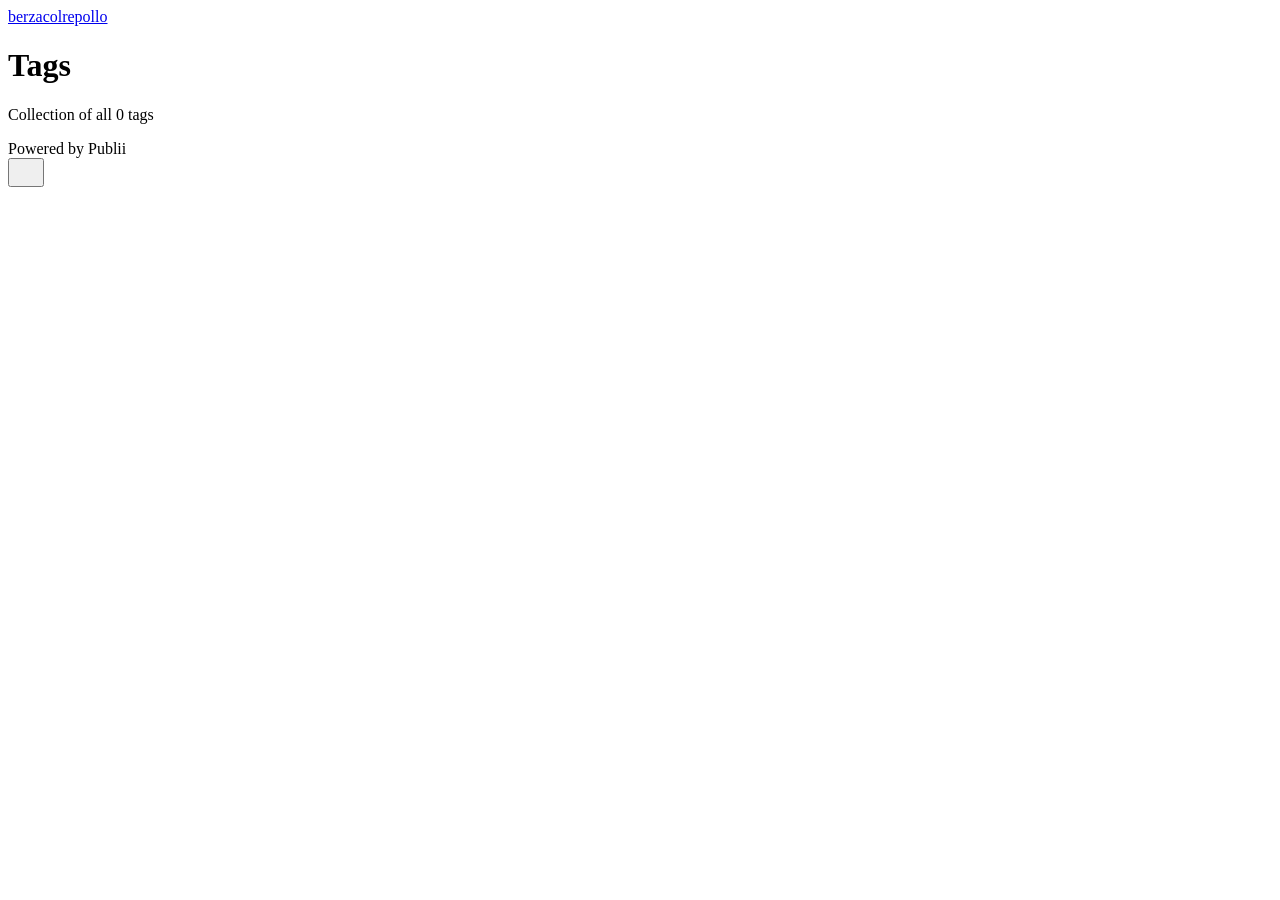
==== tags/index.html @ 04199eef "Updated from Publii" ====
<!DOCTYPE html><html lang="en-gb"><head><meta charset="utf-8"><meta http-equiv="X-UA-Compatible" content="IE=edge"><meta name="viewport" content="width=device-width,initial-scale=1"><title>All tags - berzacolrepollo</title><meta name="robots" content="noindex, follow"><meta name="generator" content="Publii Open-Source CMS for Static Site"><link rel="alternate" type="application/atom+xml" href="https://berzacolrepollo.github.io/berzacolrepollo.com/feed.xml" title="berzacolrepollo - RSS"><link rel="alternate" type="application/json" href="https://berzacolrepollo.github.io/berzacolrepollo.com/feed.json" title="berzacolrepollo - JSON"><meta property="og:title" content="berzacolrepollo"><meta property="og:site_name" content="berzacolrepollo"><meta property="og:description" content=""><meta property="og:url" content="https://berzacolrepollo.github.io/berzacolrepollo.com/tags/"><meta property="og:type" content="website"><link rel="stylesheet" href="https://berzacolrepollo.github.io/berzacolrepollo.com/assets/css/style.css?v=a0ba884548820066dfadd8416036abba"><script type="application/ld+json">{"@context":"http://schema.org","@type":"Organization","name":"berzacolrepollo","url":"https://berzacolrepollo.github.io/berzacolrepollo.com/"}</script><noscript><style>img[loading] {
                    opacity: 1;
                }</style></noscript></head><body class="tags-template"><header class="top js-header"><a class="logo" href="https://berzacolrepollo.github.io/berzacolrepollo.com/">berzacolrepollo</a></header><main class="page page--tags"><div class="hero hero--noimage"><header class="hero__content"><div class="wrapper"><h1>Tags</h1><p class="page__desc">Collection of all 0 tags</p></div></header></div><div class="wrapper"><ul class="feed feed--grid"></ul></div></main><footer class="footer"><div class="wrapper"><div class="footer__copyright">Powered by Publii</div><button id="backToTop" class="footer__bttop" aria-label="Back to top" title="Back to top"><svg width="20" height="20"><use xlink:href="https://berzacolrepollo.github.io/berzacolrepollo.com/assets/svg/svg-map.svg#toparrow"/></svg></button></div></footer><script defer="defer" src="https://berzacolrepollo.github.io/berzacolrepollo.com/assets/js/scripts.min.js?v=dafec4f87fead6718cb125f0b0fc8441"></script><script>window.publiiThemeMenuConfig={mobileMenuMode:'sidebar',animationSpeed:300,submenuWidth: 'auto',doubleClickTime:500,mobileMenuExpandableSubmenus:true,relatedContainerForOverlayMenuSelector:'.top'};</script><script>var images = document.querySelectorAll('img[loading]');
        for (var i = 0; i < images.length; i++) {
            if (images[i].complete) {
                images[i].classList.add('is-loaded');
            } else {
                images[i].addEventListener('load', function () {
                    this.classList.add('is-loaded');
                }, false);
            }
        }</script></body></html>
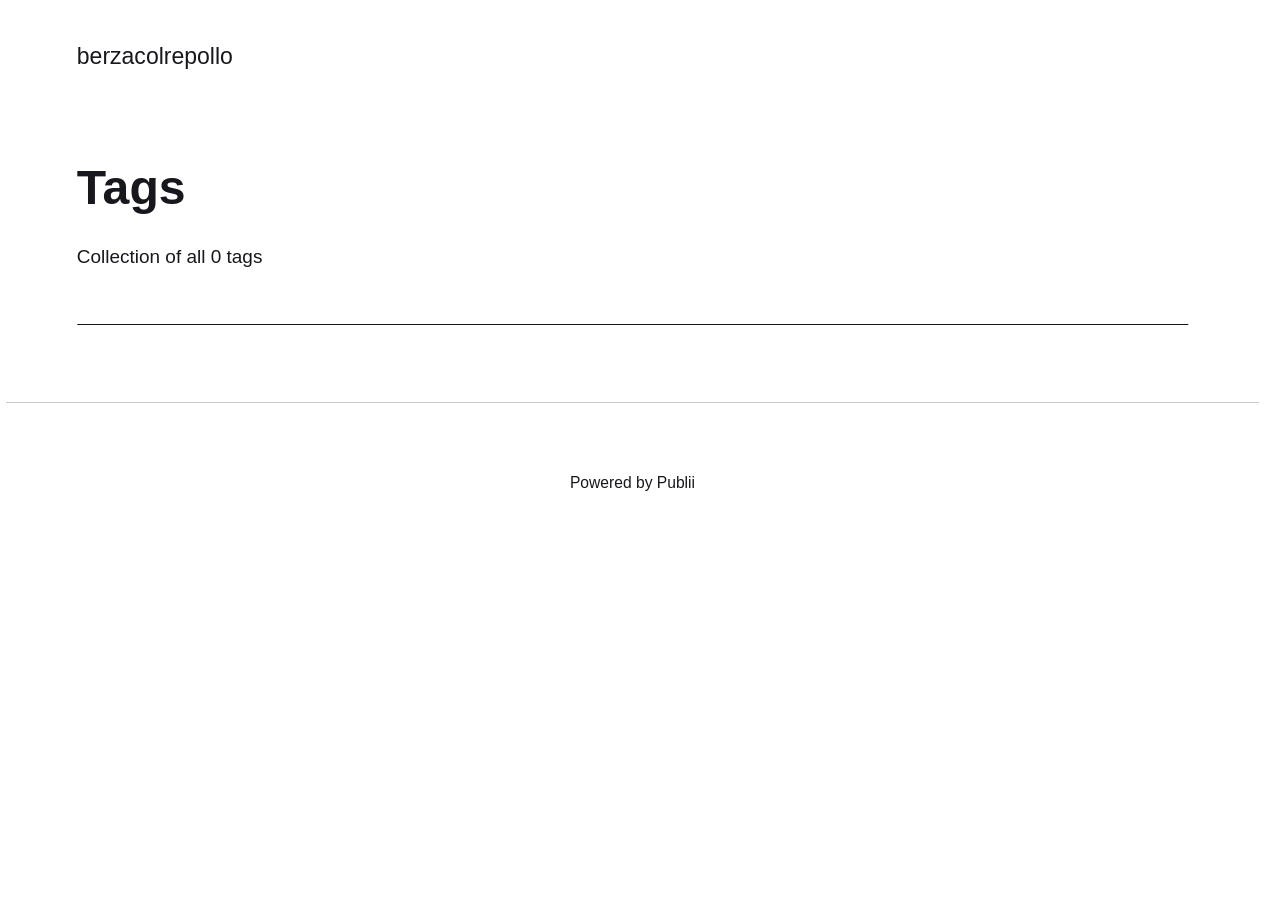
==== commit 42b92fbc: "Updated from Publii" ====
--- a/tags/index.html
+++ b/tags/index.html
@@ -1,6 +1,6 @@
-<!DOCTYPE html><html lang="en-gb"><head><meta charset="utf-8"><meta http-equiv="X-UA-Compatible" content="IE=edge"><meta name="viewport" content="width=device-width,initial-scale=1"><title>All tags - berzacolrepollo</title><meta name="robots" content="noindex, follow"><meta name="generator" content="Publii Open-Source CMS for Static Site"><link rel="alternate" type="application/atom+xml" href="https://berzacolrepollo.github.io/berzacolrepollo.com/feed.xml" title="berzacolrepollo - RSS"><link rel="alternate" type="application/json" href="https://berzacolrepollo.github.io/berzacolrepollo.com/feed.json" title="berzacolrepollo - JSON"><meta property="og:title" content="berzacolrepollo"><meta property="og:site_name" content="berzacolrepollo"><meta property="og:description" content=""><meta property="og:url" content="https://berzacolrepollo.github.io/berzacolrepollo.com/tags/"><meta property="og:type" content="website"><link rel="stylesheet" href="https://berzacolrepollo.github.io/berzacolrepollo.com/assets/css/style.css?v=a0ba884548820066dfadd8416036abba"><script type="application/ld+json">{"@context":"http://schema.org","@type":"Organization","name":"berzacolrepollo","url":"https://berzacolrepollo.github.io/berzacolrepollo.com/"}</script><noscript><style>img[loading] {
+<!DOCTYPE html><html lang="en-gb"><head><meta charset="utf-8"><meta http-equiv="X-UA-Compatible" content="IE=edge"><meta name="viewport" content="width=device-width,initial-scale=1"><title>All tags - berzacolrepollo</title><meta name="robots" content="noindex, follow"><meta name="generator" content="Publii Open-Source CMS for Static Site"><link rel="alternate" type="application/atom+xml" href="https://berzacolrepollo.github.io/feed.xml" title="berzacolrepollo - RSS"><link rel="alternate" type="application/json" href="https://berzacolrepollo.github.io/feed.json" title="berzacolrepollo - JSON"><meta property="og:title" content="berzacolrepollo"><meta property="og:site_name" content="berzacolrepollo"><meta property="og:description" content=""><meta property="og:url" content="https://berzacolrepollo.github.io/tags/"><meta property="og:type" content="website"><link rel="stylesheet" href="https://berzacolrepollo.github.io/assets/css/style.css?v=a0ba884548820066dfadd8416036abba"><script type="application/ld+json">{"@context":"http://schema.org","@type":"Organization","name":"berzacolrepollo","url":"https://berzacolrepollo.github.io/"}</script><noscript><style>img[loading] {
                     opacity: 1;
-                }</style></noscript></head><body class="tags-template"><header class="top js-header"><a class="logo" href="https://berzacolrepollo.github.io/berzacolrepollo.com/">berzacolrepollo</a></header><main class="page page--tags"><div class="hero hero--noimage"><header class="hero__content"><div class="wrapper"><h1>Tags</h1><p class="page__desc">Collection of all 0 tags</p></div></header></div><div class="wrapper"><ul class="feed feed--grid"></ul></div></main><footer class="footer"><div class="wrapper"><div class="footer__copyright">Powered by Publii</div><button id="backToTop" class="footer__bttop" aria-label="Back to top" title="Back to top"><svg width="20" height="20"><use xlink:href="https://berzacolrepollo.github.io/berzacolrepollo.com/assets/svg/svg-map.svg#toparrow"/></svg></button></div></footer><script defer="defer" src="https://berzacolrepollo.github.io/berzacolrepollo.com/assets/js/scripts.min.js?v=dafec4f87fead6718cb125f0b0fc8441"></script><script>window.publiiThemeMenuConfig={mobileMenuMode:'sidebar',animationSpeed:300,submenuWidth: 'auto',doubleClickTime:500,mobileMenuExpandableSubmenus:true,relatedContainerForOverlayMenuSelector:'.top'};</script><script>var images = document.querySelectorAll('img[loading]');
+                }</style></noscript></head><body class="tags-template"><header class="top js-header"><a class="logo" href="https://berzacolrepollo.github.io/">berzacolrepollo</a></header><main class="page page--tags"><div class="hero hero--noimage"><header class="hero__content"><div class="wrapper"><h1>Tags</h1><p class="page__desc">Collection of all 0 tags</p></div></header></div><div class="wrapper"><ul class="feed feed--grid"></ul></div></main><footer class="footer"><div class="wrapper"><div class="footer__copyright">Powered by Publii</div><button id="backToTop" class="footer__bttop" aria-label="Back to top" title="Back to top"><svg width="20" height="20"><use xlink:href="https://berzacolrepollo.github.io/assets/svg/svg-map.svg#toparrow"/></svg></button></div></footer><script defer="defer" src="https://berzacolrepollo.github.io/assets/js/scripts.min.js?v=dafec4f87fead6718cb125f0b0fc8441"></script><script>window.publiiThemeMenuConfig={mobileMenuMode:'sidebar',animationSpeed:300,submenuWidth: 'auto',doubleClickTime:500,mobileMenuExpandableSubmenus:true,relatedContainerForOverlayMenuSelector:'.top'};</script><script>var images = document.querySelectorAll('img[loading]');
         for (var i = 0; i < images.length; i++) {
             if (images[i].complete) {
                 images[i].classList.add('is-loaded');
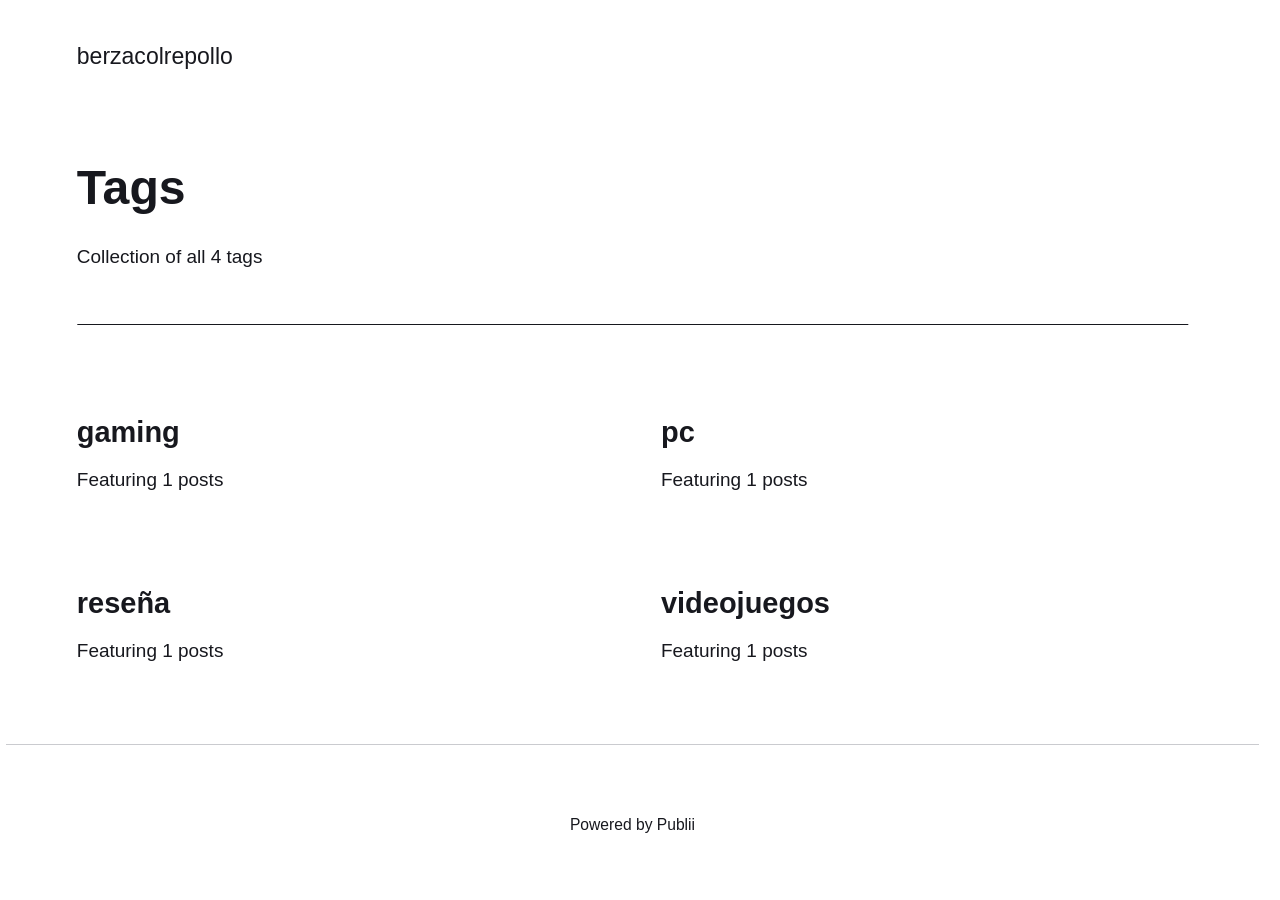
==== commit 2d26119c: "Updated from Publii" ====
--- a/tags/index.html
+++ b/tags/index.html
@@ -1,6 +1,6 @@
 <!DOCTYPE html><html lang="en-gb"><head><meta charset="utf-8"><meta http-equiv="X-UA-Compatible" content="IE=edge"><meta name="viewport" content="width=device-width,initial-scale=1"><title>All tags - berzacolrepollo</title><meta name="robots" content="noindex, follow"><meta name="generator" content="Publii Open-Source CMS for Static Site"><link rel="alternate" type="application/atom+xml" href="https://berzacolrepollo.github.io/feed.xml" title="berzacolrepollo - RSS"><link rel="alternate" type="application/json" href="https://berzacolrepollo.github.io/feed.json" title="berzacolrepollo - JSON"><meta property="og:title" content="berzacolrepollo"><meta property="og:site_name" content="berzacolrepollo"><meta property="og:description" content=""><meta property="og:url" content="https://berzacolrepollo.github.io/tags/"><meta property="og:type" content="website"><link rel="stylesheet" href="https://berzacolrepollo.github.io/assets/css/style.css?v=a0ba884548820066dfadd8416036abba"><script type="application/ld+json">{"@context":"http://schema.org","@type":"Organization","name":"berzacolrepollo","url":"https://berzacolrepollo.github.io/"}</script><noscript><style>img[loading] {
                     opacity: 1;
-                }</style></noscript></head><body class="tags-template"><header class="top js-header"><a class="logo" href="https://berzacolrepollo.github.io/">berzacolrepollo</a></header><main class="page page--tags"><div class="hero hero--noimage"><header class="hero__content"><div class="wrapper"><h1>Tags</h1><p class="page__desc">Collection of all 0 tags</p></div></header></div><div class="wrapper"><ul class="feed feed--grid"></ul></div></main><footer class="footer"><div class="wrapper"><div class="footer__copyright">Powered by Publii</div><button id="backToTop" class="footer__bttop" aria-label="Back to top" title="Back to top"><svg width="20" height="20"><use xlink:href="https://berzacolrepollo.github.io/assets/svg/svg-map.svg#toparrow"/></svg></button></div></footer><script defer="defer" src="https://berzacolrepollo.github.io/assets/js/scripts.min.js?v=dafec4f87fead6718cb125f0b0fc8441"></script><script>window.publiiThemeMenuConfig={mobileMenuMode:'sidebar',animationSpeed:300,submenuWidth: 'auto',doubleClickTime:500,mobileMenuExpandableSubmenus:true,relatedContainerForOverlayMenuSelector:'.top'};</script><script>var images = document.querySelectorAll('img[loading]');
+                }</style></noscript></head><body class="tags-template"><header class="top js-header"><a class="logo" href="https://berzacolrepollo.github.io/">berzacolrepollo</a></header><main class="page page--tags"><div class="hero hero--noimage"><header class="hero__content"><div class="wrapper"><h1>Tags</h1><p class="page__desc">Collection of all 4 tags</p></div></header></div><div class="wrapper"><ul class="feed feed--grid"><li class="feed__item"><div class="feed__content"><h2 class="h3"><a href="https://berzacolrepollo.github.io/tags/gaming/">gaming</a></h2><p>Featuring 1 posts</p></div></li><li class="feed__item"><div class="feed__content"><h2 class="h3"><a href="https://berzacolrepollo.github.io/tags/pc/">pc</a></h2><p>Featuring 1 posts</p></div></li><li class="feed__item"><div class="feed__content"><h2 class="h3"><a href="https://berzacolrepollo.github.io/tags/resena/">reseña</a></h2><p>Featuring 1 posts</p></div></li><li class="feed__item"><div class="feed__content"><h2 class="h3"><a href="https://berzacolrepollo.github.io/tags/videojuegos/">videojuegos</a></h2><p>Featuring 1 posts</p></div></li></ul></div></main><footer class="footer"><div class="wrapper"><div class="footer__copyright">Powered by Publii</div><button id="backToTop" class="footer__bttop" aria-label="Back to top" title="Back to top"><svg width="20" height="20"><use xlink:href="https://berzacolrepollo.github.io/assets/svg/svg-map.svg#toparrow"/></svg></button></div></footer><script defer="defer" src="https://berzacolrepollo.github.io/assets/js/scripts.min.js?v=dafec4f87fead6718cb125f0b0fc8441"></script><script>window.publiiThemeMenuConfig={mobileMenuMode:'sidebar',animationSpeed:300,submenuWidth: 'auto',doubleClickTime:500,mobileMenuExpandableSubmenus:true,relatedContainerForOverlayMenuSelector:'.top'};</script><script>var images = document.querySelectorAll('img[loading]');
         for (var i = 0; i < images.length; i++) {
             if (images[i].complete) {
                 images[i].classList.add('is-loaded');
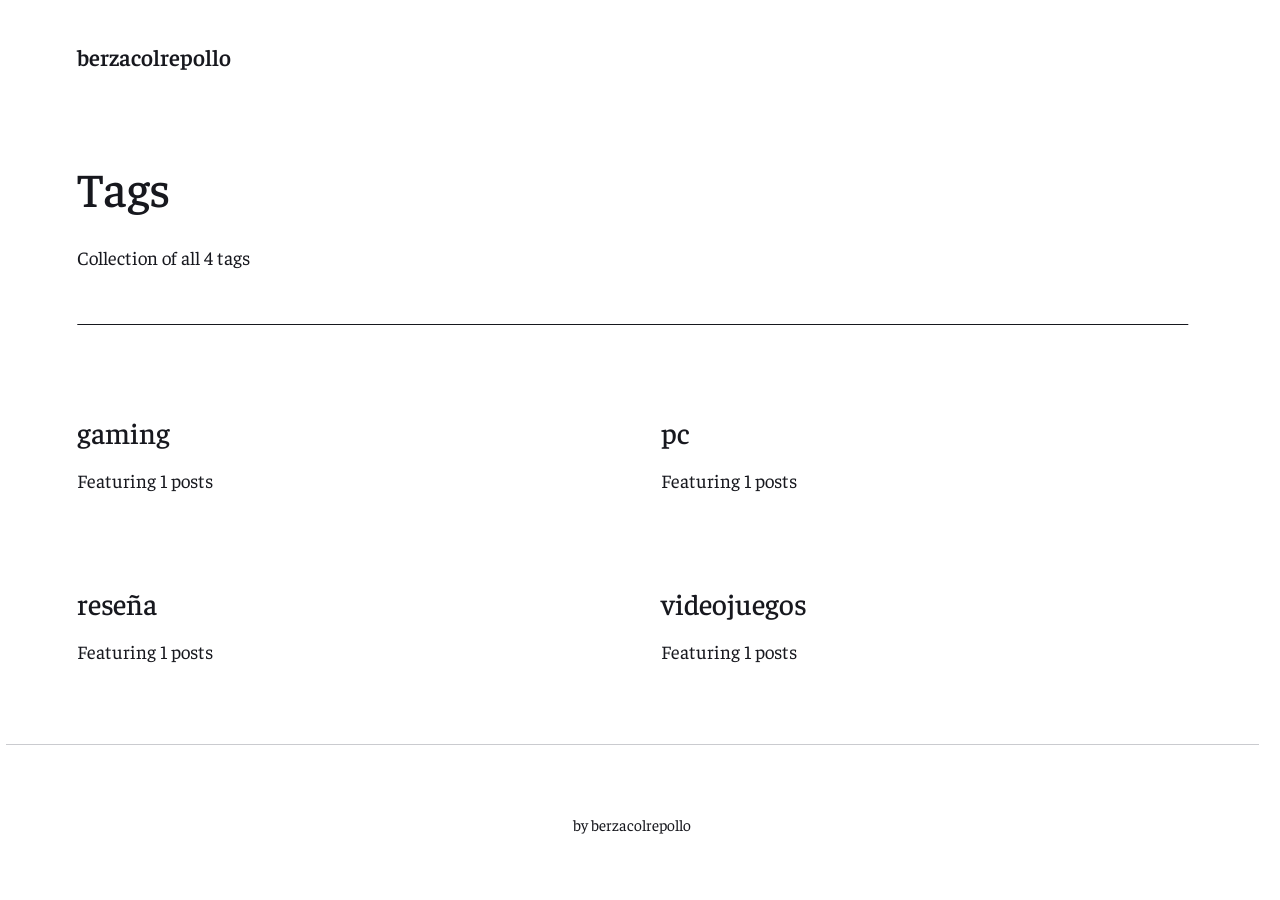
==== commit 273c3023: "Updated from Publii" ====
--- a/tags/index.html
+++ b/tags/index.html
@@ -1,6 +1,6 @@
-<!DOCTYPE html><html lang="en-gb"><head><meta charset="utf-8"><meta http-equiv="X-UA-Compatible" content="IE=edge"><meta name="viewport" content="width=device-width,initial-scale=1"><title>All tags - berzacolrepollo</title><meta name="robots" content="noindex, follow"><meta name="generator" content="Publii Open-Source CMS for Static Site"><link rel="alternate" type="application/atom+xml" href="https://berzacolrepollo.github.io/feed.xml" title="berzacolrepollo - RSS"><link rel="alternate" type="application/json" href="https://berzacolrepollo.github.io/feed.json" title="berzacolrepollo - JSON"><meta property="og:title" content="berzacolrepollo"><meta property="og:site_name" content="berzacolrepollo"><meta property="og:description" content=""><meta property="og:url" content="https://berzacolrepollo.github.io/tags/"><meta property="og:type" content="website"><link rel="stylesheet" href="https://berzacolrepollo.github.io/assets/css/style.css?v=a0ba884548820066dfadd8416036abba"><script type="application/ld+json">{"@context":"http://schema.org","@type":"Organization","name":"berzacolrepollo","url":"https://berzacolrepollo.github.io/"}</script><noscript><style>img[loading] {
+<!DOCTYPE html><html lang="en-gb"><head><meta charset="utf-8"><meta http-equiv="X-UA-Compatible" content="IE=edge"><meta name="viewport" content="width=device-width,initial-scale=1"><title>All tags - berzacolrepollo</title><meta name="robots" content="noindex, follow"><meta name="generator" content="Publii Open-Source CMS for Static Site"><link rel="alternate" type="application/atom+xml" href="https://berzacolrepollo.github.io/feed.xml" title="berzacolrepollo - RSS"><link rel="alternate" type="application/json" href="https://berzacolrepollo.github.io/feed.json" title="berzacolrepollo - JSON"><meta property="og:title" content="berzacolrepollo"><meta property="og:site_name" content="berzacolrepollo"><meta property="og:description" content=""><meta property="og:url" content="https://berzacolrepollo.github.io/tags/"><meta property="og:type" content="website"><link rel="preload" href="https://berzacolrepollo.github.io/assets/dynamic/fonts/faustina/faustina.woff2" as="font" type="font/woff2" crossorigin><link rel="preload" href="https://berzacolrepollo.github.io/assets/dynamic/fonts/faustina/faustina-italic.woff2" as="font" type="font/woff2" crossorigin><link rel="stylesheet" href="https://berzacolrepollo.github.io/assets/css/style.css?v=dd27113b79ed167be60defbc8da151ae"><script type="application/ld+json">{"@context":"http://schema.org","@type":"Organization","name":"berzacolrepollo","url":"https://berzacolrepollo.github.io/"}</script><noscript><style>img[loading] {
                     opacity: 1;
-                }</style></noscript></head><body class="tags-template"><header class="top js-header"><a class="logo" href="https://berzacolrepollo.github.io/">berzacolrepollo</a></header><main class="page page--tags"><div class="hero hero--noimage"><header class="hero__content"><div class="wrapper"><h1>Tags</h1><p class="page__desc">Collection of all 4 tags</p></div></header></div><div class="wrapper"><ul class="feed feed--grid"><li class="feed__item"><div class="feed__content"><h2 class="h3"><a href="https://berzacolrepollo.github.io/tags/gaming/">gaming</a></h2><p>Featuring 1 posts</p></div></li><li class="feed__item"><div class="feed__content"><h2 class="h3"><a href="https://berzacolrepollo.github.io/tags/pc/">pc</a></h2><p>Featuring 1 posts</p></div></li><li class="feed__item"><div class="feed__content"><h2 class="h3"><a href="https://berzacolrepollo.github.io/tags/resena/">reseña</a></h2><p>Featuring 1 posts</p></div></li><li class="feed__item"><div class="feed__content"><h2 class="h3"><a href="https://berzacolrepollo.github.io/tags/videojuegos/">videojuegos</a></h2><p>Featuring 1 posts</p></div></li></ul></div></main><footer class="footer"><div class="wrapper"><div class="footer__copyright">Powered by Publii</div><button id="backToTop" class="footer__bttop" aria-label="Back to top" title="Back to top"><svg width="20" height="20"><use xlink:href="https://berzacolrepollo.github.io/assets/svg/svg-map.svg#toparrow"/></svg></button></div></footer><script defer="defer" src="https://berzacolrepollo.github.io/assets/js/scripts.min.js?v=dafec4f87fead6718cb125f0b0fc8441"></script><script>window.publiiThemeMenuConfig={mobileMenuMode:'sidebar',animationSpeed:300,submenuWidth: 'auto',doubleClickTime:500,mobileMenuExpandableSubmenus:true,relatedContainerForOverlayMenuSelector:'.top'};</script><script>var images = document.querySelectorAll('img[loading]');
+                }</style></noscript></head><body class="tags-template"><header class="top js-header"><a class="logo" href="https://berzacolrepollo.github.io/">berzacolrepollo</a></header><main class="page page--tags"><div class="hero hero--noimage"><header class="hero__content"><div class="wrapper"><h1>Tags</h1><p class="page__desc">Collection of all 4 tags</p></div></header></div><div class="wrapper"><ul class="feed feed--grid"><li class="feed__item"><div class="feed__content"><h2 class="h3"><a href="https://berzacolrepollo.github.io/tags/gaming/">gaming</a></h2><p>Featuring 1 posts</p></div></li><li class="feed__item"><div class="feed__content"><h2 class="h3"><a href="https://berzacolrepollo.github.io/tags/pc/">pc</a></h2><p>Featuring 1 posts</p></div></li><li class="feed__item"><div class="feed__content"><h2 class="h3"><a href="https://berzacolrepollo.github.io/tags/resena/">reseña</a></h2><p>Featuring 1 posts</p></div></li><li class="feed__item"><div class="feed__content"><h2 class="h3"><a href="https://berzacolrepollo.github.io/tags/videojuegos/">videojuegos</a></h2><p>Featuring 1 posts</p></div></li></ul></div></main><footer class="footer"><div class="wrapper"><div class="footer__copyright"><p>by berzacolrepollo</p></div><button id="backToTop" class="footer__bttop" aria-label="Back to top" title="Back to top"><svg width="20" height="20"><use xlink:href="https://berzacolrepollo.github.io/assets/svg/svg-map.svg#toparrow"/></svg></button></div></footer><script defer="defer" src="https://berzacolrepollo.github.io/assets/js/scripts.min.js?v=dafec4f87fead6718cb125f0b0fc8441"></script><script>window.publiiThemeMenuConfig={mobileMenuMode:'sidebar',animationSpeed:300,submenuWidth: 'auto',doubleClickTime:500,mobileMenuExpandableSubmenus:true,relatedContainerForOverlayMenuSelector:'.top'};</script><script>var images = document.querySelectorAll('img[loading]');
         for (var i = 0; i < images.length; i++) {
             if (images[i].complete) {
                 images[i].classList.add('is-loaded');
